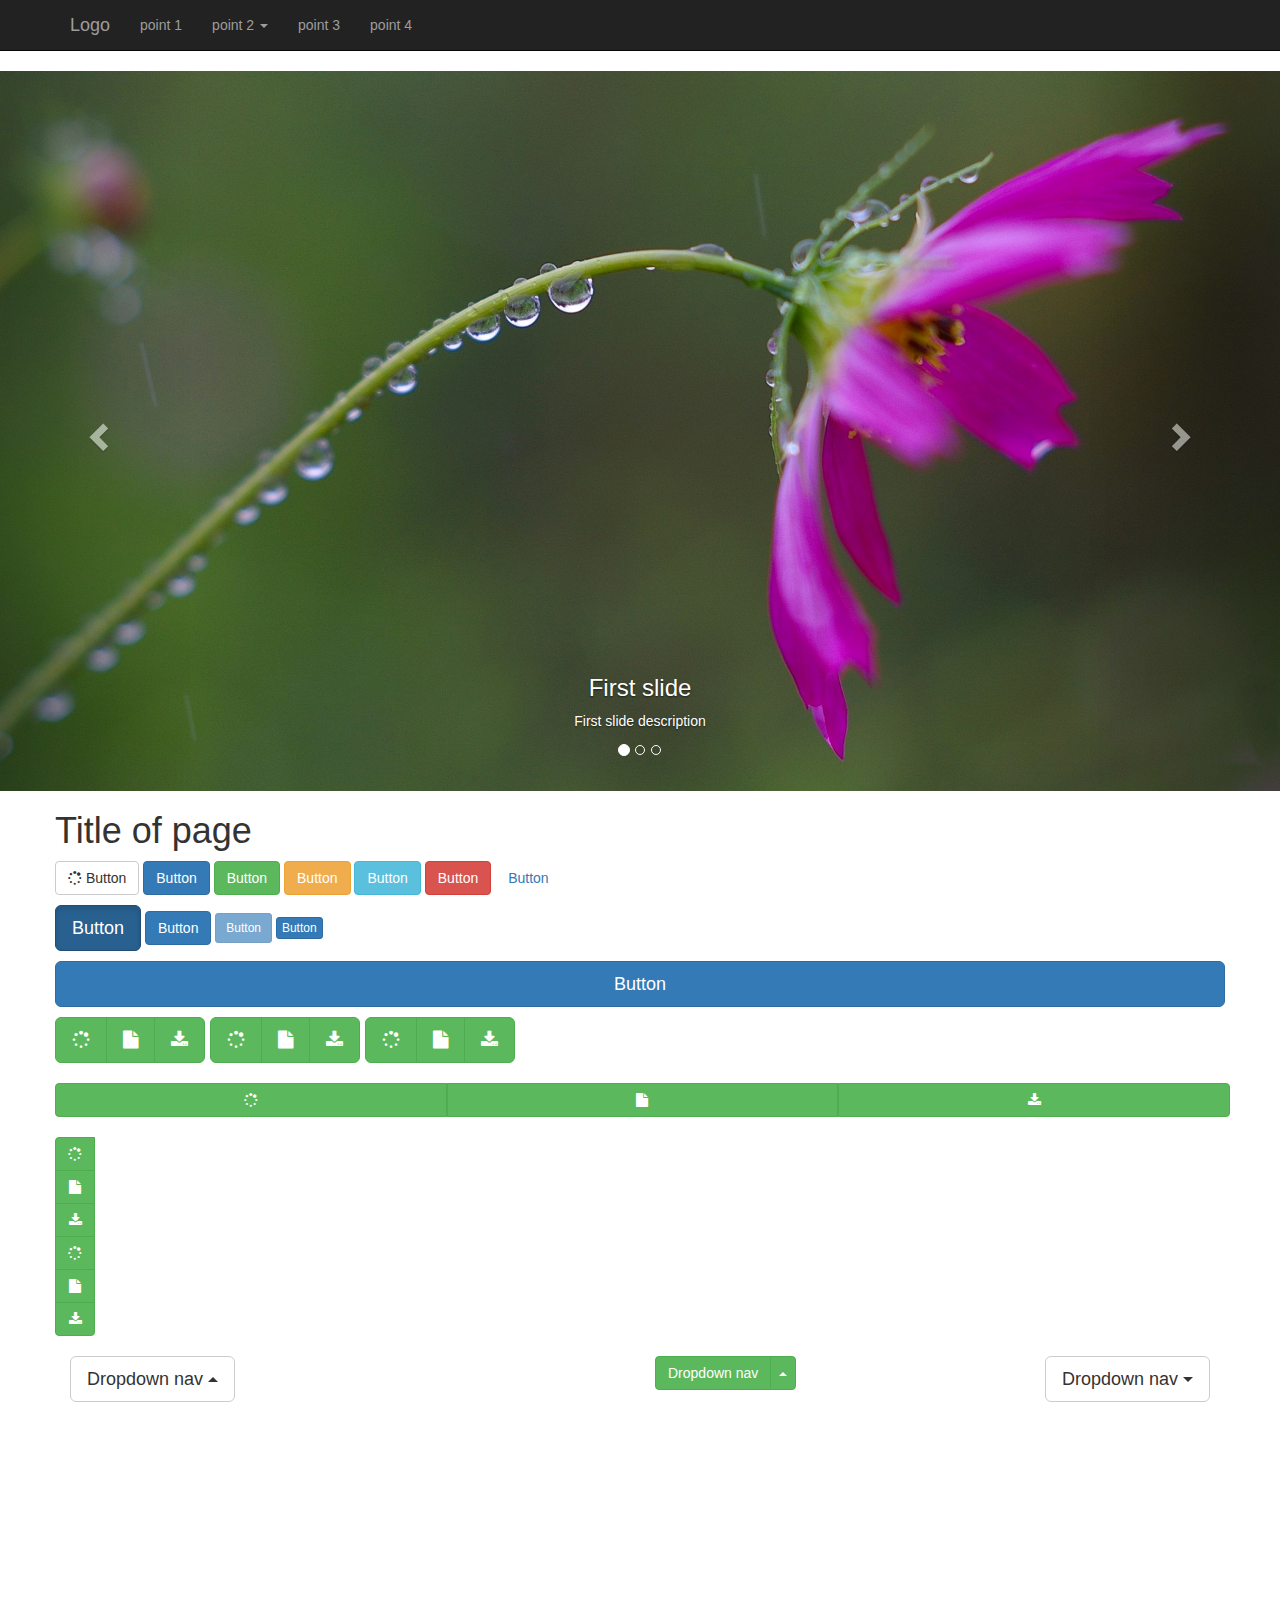
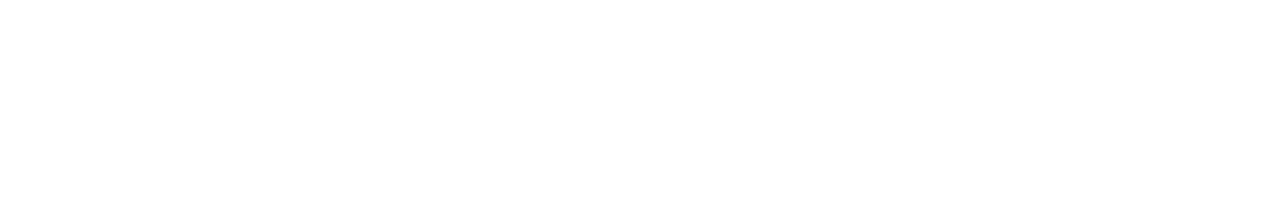
==== index.html @ a17757e1 "lesson 10 dropdown menu" ====
<!DOCTYPE html>
<html lang="ru">
    <head>
        <meta charset="utf-8">
        <meta http-equiv="X-UA-Compatible" content="IE=edge">
        <meta name="viewport" content="width=device-width, initial-scale=1">
        <!-- The above 3 meta tags *must* come first in the head; any other head content must come *after* these tags -->
        <title>Bootstrap 101 Template</title>

        <!-- Bootstrap -->
        <link href="css/bootstrap.min.css" rel="stylesheet">
        <link href="css/font-awesome.min.css" rel="stylesheet">
        <link href="css/style.css" rel="stylesheet">

        <!-- HTML5 shim and Respond.js for IE8 support of HTML5 elements and media queries -->
        <!-- WARNING: Respond.js doesn't work if you view the page via file:// -->
        <!--[if lt IE 9]>
        <script src="https://oss.maxcdn.com/html5shiv/3.7.2/html5shiv.min.js"></script>
        <script src="https://oss.maxcdn.com/respond/1.4.2/respond.min.js"></script>
        <![endif]-->
    </head>
    <body>
        <div class="navbar navbar-inverse navbar-static-top">
            <div class="container">
                <div class="navbar-header">
                    <a href="#" class="navbar-brand">Logo</a>
                    <button class="navbar-toggle" data-toggle="collapse" data-target="#responsive-menu" type="button">
                        <span class="sr-only">Open nav</span>
                        <span class="icon-bar"></span>
                        <span class="icon-bar"></span>
                        <span class="icon-bar"></span>
                    </button>
                </div>
                <div class="collapse navbar-collapse" id="responsive-menu">
                    <ul class="nav navbar-nav">
                        <li><a href="#">point 1</a></li>
                        <li class="dropdown">
                            <a href="#" class="dropdown-toggle" data-toggle="dropdown">point 2 <b class="caret"></b></a>
                            <ul class="dropdown-menu">
                                <li><a href="#">point 1</a></li>
                                <li><a href="#">point 2</a></li>
                                <li><a href="#">point 3</a></li>
                                <li class="divider"></li>
                                <li><a href="#">point 4</a></li>
                            </ul>
                        </li>
                        <li><a href="#">point 3</a></li>
                        <li><a href="#">point 4</a></li>
                    </ul>
                </div>
            </div>
        </div>
        <div id="carousel" class="carousel slide">
            <!-- Индикаторы слайдов -->
            <ol class="carousel-indicators">
                <li class="active" data-target="#carousel" data-slide-to="0"></li>
                <li data-target="#carousel" data-slide-to="1"></li>
                <li data-target="#carousel" data-slide-to="2"></li>
            </ol>
            <!-- Сдайды -->
            <div class="carousel-inner">
                <div class="item active">
                    <img src="img/slide-1.jpg" alt="">
                    <div class="carousel-caption">
                        <h3>First slide</h3>
                        <p>First slide description</p>
                    </div>
                </div>
                <div class="item">
                    <img src="img/slide-2.jpg" alt="">
                    <div class="carousel-caption">
                        <h3>Second slide</h3>
                        <p>Second slide description</p>
                    </div>
                </div>
                <div class="item">
                    <img src="img/slide-3.jpg" alt="">
                    <div class="carousel-caption">
                        <h3>Third slide</h3>
                        <p>Third slide description</p>
                    </div>
                </div>
            </div>
            <!-- Стрелки переключения слайдов -->
            <a href="#carousel" class="left carousel-control" data-slide="prev">
                <span class="glyphicon glyphicon-chevron-left"></span>
            </a>
            <a href="#carousel" class="right carousel-control"  data-slide="next">
                <span class="glyphicon glyphicon-chevron-right"></span>
            </a>
        </div>
        <div class="container">
            <div class="row">
                <h1>Title of page</h1>
                <p>
                    <a href="#" class="btn btn-default"><i class="fa fa-spinner fa-spin"></i> Button</a>
                    <a href="#" class="btn btn-primary">Button</a>
                    <a href="#" class="btn btn-success">Button</a>
                    <a href="#" class="btn btn-warning">Button</a>
                    <a href="#" class="btn btn-info">Button</a>
                    <a href="#" class="btn btn-danger">Button</a>
                    <a href="#" class="btn btn-link">Button</a>
                </p>
                <p>
                    <a href="#" class="btn btn-primary btn-lg active">Button</a>
                    <a href="#" class="btn btn-primary">Button</a>
                    <a href="#" class="btn btn-primary btn-sm disabled">Button</a>
                    <a href="#" class="btn btn-primary btn-xs">Button</a>
                </p>
                <p>
                    <a href="#" class="btn btn-primary btn-lg btn-block">Button</a>
                </p>
            </div>
        </div>
        <div class="container">
            <div class="row">
                <div class="btn-toolbar">
                    <div class="btn-group btn-group-lg">
                        <a href="#" class="btn btn-success"><i class="fa fa-spinner"></i></a>
                        <a href="#" class="btn btn-success"><i class="fa fa-file"></i></a>
                        <a href="#" class="btn btn-success"><i class="fa fa-download"></i></a>
                    </div>
                    <div class="btn-group btn-group-lg">
                        <a href="#" class="btn btn-success"><i class="fa fa-spinner"></i></a>
                        <a href="#" class="btn btn-success"><i class="fa fa-file"></i></a>
                        <a href="#" class="btn btn-success"><i class="fa fa-download"></i></a>
                    </div>
                    <div class="btn-group btn-group-lg">
                        <a href="#" class="btn btn-success"><i class="fa fa-spinner"></i></a>
                        <a href="#" class="btn btn-success"><i class="fa fa-file"></i></a>
                        <a href="#" class="btn btn-success"><i class="fa fa-download"></i></a>
                    </div>
                </div>
                <br>
                <div class="btn-toolbar">
                    <div class="btn-group btn-group-justified">
                        <a href="#" class="btn btn-success"><i class="fa fa-spinner"></i></a>
                        <a href="#" class="btn btn-success"><i class="fa fa-file"></i></a>
                        <a href="#" class="btn btn-success"><i class="fa fa-download"></i></a>
                    </div>
                </div>
                <br>
                <div class="btn-group btn-group-vertical">
                    <a href="#" class="btn btn-success"><i class="fa fa-spinner"></i></a>
                    <a href="#" class="btn btn-success"><i class="fa fa-file"></i></a>
                    <a href="#" class="btn btn-success"><i class="fa fa-download"></i></a>
                    <a href="#" class="btn btn-success"><i class="fa fa-spinner"></i></a>
                    <a href="#" class="btn btn-success"><i class="fa fa-file"></i></a>
                    <a href="#" class="btn btn-success"><i class="fa fa-download"></i></a>
                </div>
            </div>
        </div>
        <div class="container">
            <br>
            <div class="row">
                <div class="col-md-6">
                    <div class="btn-group dropup">
                        <button class="btn btn-default dropdown-toggle btn-lg" data-toggle="dropdown">
                            Dropdown nav <span class="caret"></span>
                        </button>
                        <ul class="dropdown-menu">
                            <li><a href="#">link</a></li>
                            <li><a href="#">link</a></li>
                            <li><a href="#">link</a></li>
                            <li><a href="#">link</a></li>
                            <li><a href="#">link</a></li>
                            <li><a href="#">link</a></li>
                        </ul>
                    </div>
                </div>
                <div class="col-md-6">
                    <div class="btn-group pull-right">
                        <button class="btn btn-default dropdown-toggle btn-lg" data-toggle="dropdown">
                            Dropdown nav <span class="caret"></span>
                        </button>
                        <ul class="dropdown-menu">
                            <li><a href="#">link link link link</a></li>
                            <li><a href="#">link link link link</a></li>
                            <li><a href="#">link link link link</a></li>
                            <li><a href="#">link link link link</a></li>
                            <li><a href="#">link link link link</a></li>
                            <li><a href="#">link link link link</a></li>
                        </ul>
                    </div>
                    <div class="btn-group dropup">
                        <button class="btn btn-success">
                            Dropdown nav
                        </button>
                        <button class="btn btn-success  dropdown-toggle"  data-toggle="dropdown">
                            <span class="caret"></span>
                        </button>
                        <ul class="dropdown-menu">
                            <li><a href="#">link link link link link link link link</a></li>
                            <li><a href="#">link link link link link link link link</a></li>
                            <li><a href="#">link link link link link link link link</a></li>
                            <li><a href="#">link link link link link link link link</a></li>
                            <li><a href="#">link link link link link link link link</a></li>
                            <li><a href="#">link link link link link link link link</a></li>
                        </ul>
                    </div>
                </div>
            </div>
        </div>
        <br>
        <br>
        <br>
        <br>
        <br>
        <br>
        <br>
        <br>
        <br>
        <br>
        <br>
        <br>
        <br>
        <br>
        <br>
        <br>
        <br>
        <br>
        <br>
        <br>
        <br>
        <!-- jQuery (necessary for Bootstrap's JavaScript plugins) -->
        <script src="https://ajax.googleapis.com/ajax/libs/jquery/1.11.3/jquery.min.js"></script>
        <!-- Include all compiled plugins (below), or include individual files as needed -->
        <script src="js/bootstrap.min.js"></script>
    </body>
</html>
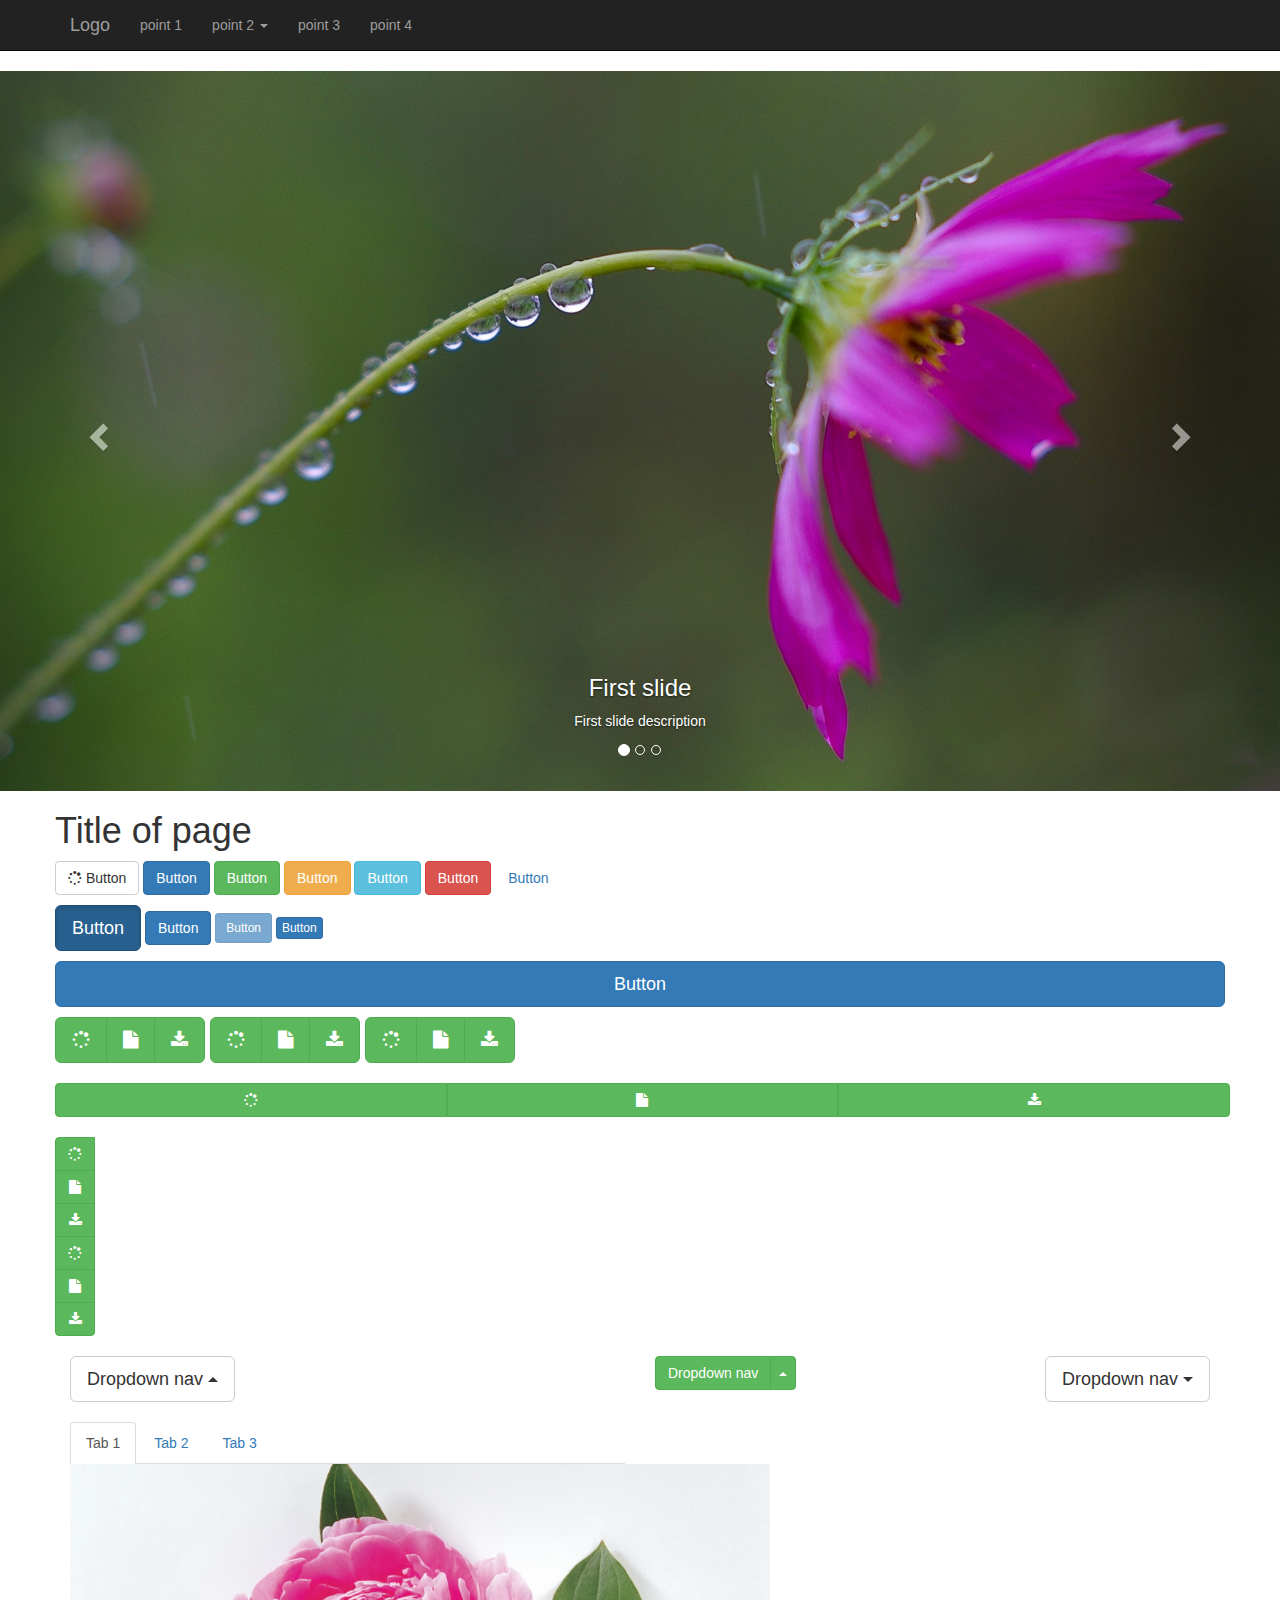
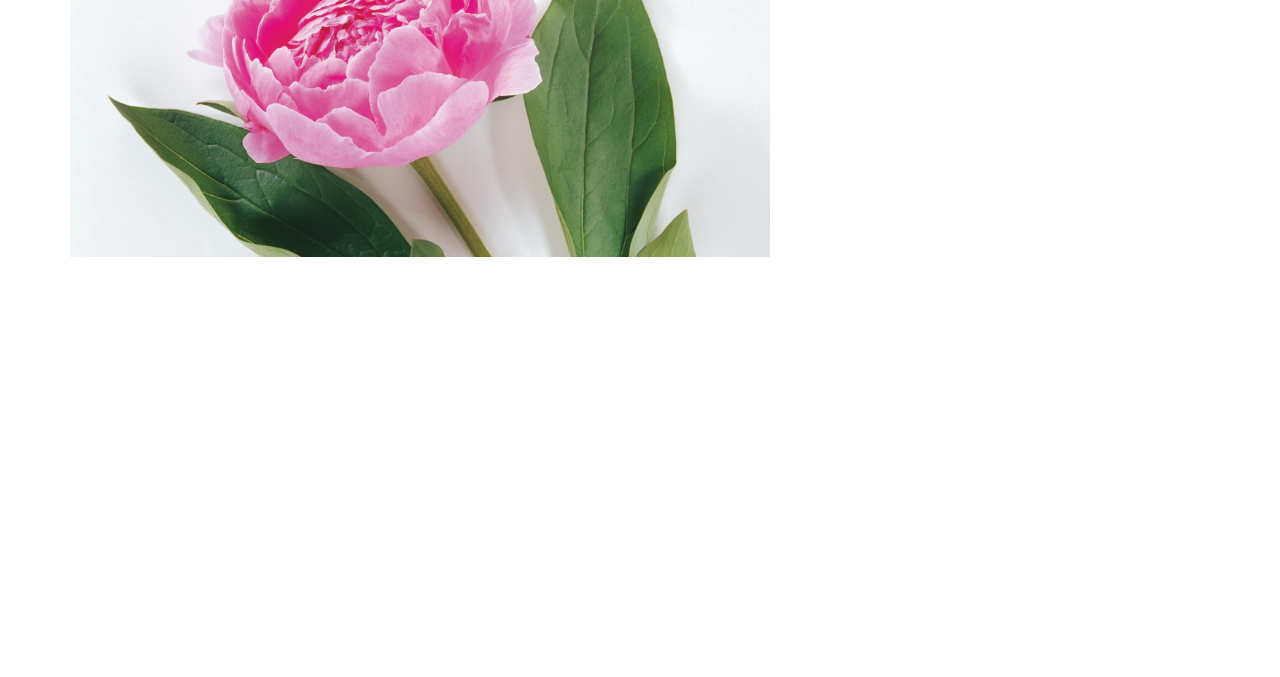
==== commit 01ce4dde: "lesson 11 tabs" ====
--- a/index.html
+++ b/index.html
@@ -201,27 +201,57 @@
                 </div>
             </div>
         </div>
-        <br>
-        <br>
-        <br>
-        <br>
-        <br>
-        <br>
-        <br>
-        <br>
-        <br>
-        <br>
-        <br>
-        <br>
-        <br>
-        <br>
-        <br>
-        <br>
-        <br>
-        <br>
-        <br>
-        <br>
-        <br>
+        <div class="container">
+            <div class="row">
+                <div class="col-md-6">
+                    <div class="tabs">
+                        <br>
+                        <ul class="nav nav-tabs">
+                            <li class="active"><a href="#tab-1" data-toggle="tab">Tab 1</a></li>
+                            <li><a href="#tab-2" data-toggle="tab">Tab 2</a></li>
+                            <li><a href="#tab-3" data-toggle="tab">Tab 3</a></li>
+                        </ul>
+                        <div class="tab-content">
+                            <div id="tab-1" class="tab-pane active fade in">
+                                <img src="img/slide-3.JPG" alt="" width="700">
+                            </div>
+                            <div id="tab-2" class="tab-pane fade">
+                                <img src="img/slide-4.JPG" alt="" width="700">
+                            </div>
+                            <div id="tab-3" class="tab-pane fade">
+                                <img src="img/slide-5.JPG" alt="" width="700">
+                            </div>
+                        </div>
+                    </div>
+                </div>
+                <div class="col-md-6">
+
+                </div>
+            </div>
+        </div>
+        <div>
+            <br>
+            <br>
+            <br>
+            <br>
+            <br>
+            <br>
+            <br>
+            <br>
+            <br>
+            <br>
+            <br>
+            <br>
+            <br>
+            <br>
+            <br>
+            <br>
+            <br>
+            <br>
+            <br>
+            <br>
+            <br>
+        </div>
         <!-- jQuery (necessary for Bootstrap's JavaScript plugins) -->
         <script src="https://ajax.googleapis.com/ajax/libs/jquery/1.11.3/jquery.min.js"></script>
         <!-- Include all compiled plugins (below), or include individual files as needed -->
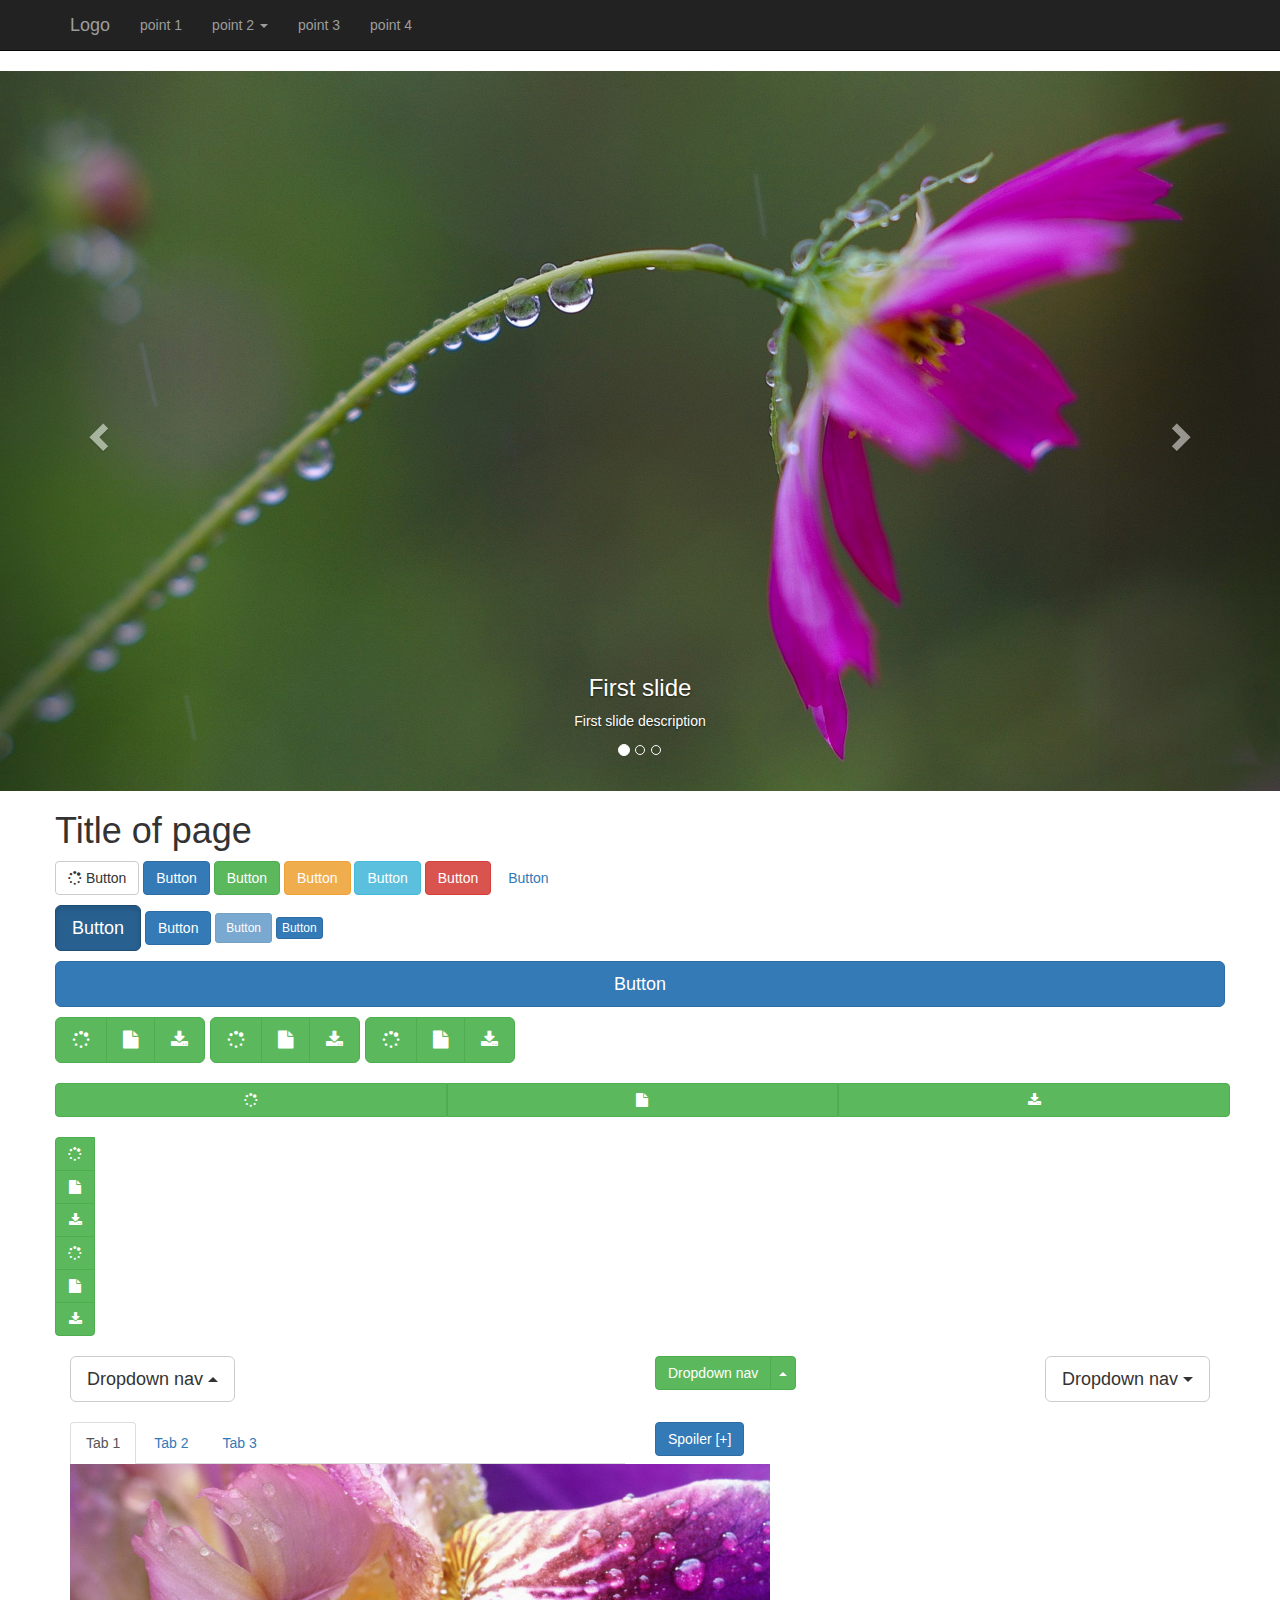
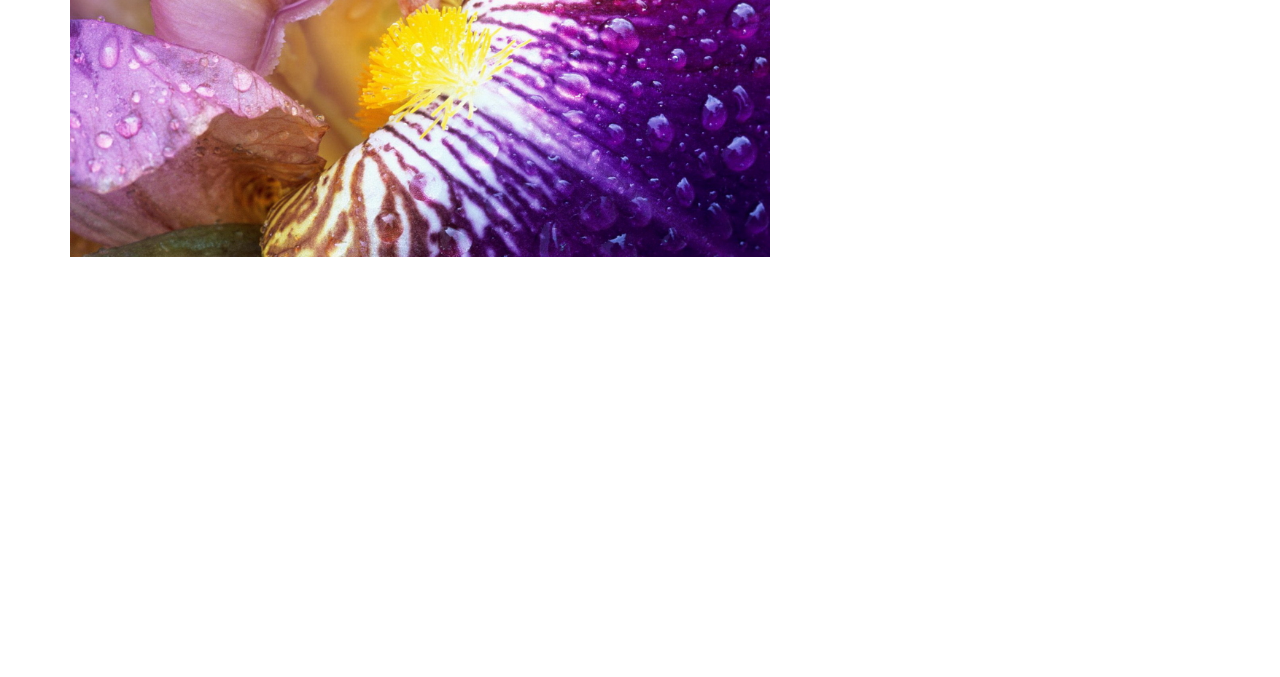
==== commit 12930ce3: "lesson 12 spoiler" ====
--- a/index.html
+++ b/index.html
@@ -213,18 +213,25 @@
                         </ul>
                         <div class="tab-content">
                             <div id="tab-1" class="tab-pane active fade in">
-                                <img src="img/slide-3.JPG" alt="" width="700">
+                                <img src="img/slide-4.JPG" alt="" width="700">
                             </div>
                             <div id="tab-2" class="tab-pane fade">
-                                <img src="img/slide-4.JPG" alt="" width="700">
+                                <img src="img/slide-5.JPG" alt="" width="700">
                             </div>
                             <div id="tab-3" class="tab-pane fade">
-                                <img src="img/slide-5.JPG" alt="" width="700">
+                                <img src="img/slide-6.JPG" alt="" width="700">
                             </div>
                         </div>
                     </div>
                 </div>
                 <div class="col-md-6">
+                    <br>
+                    <a href="#spoiler-1" class="btn btn-primary spoiler collapsed" data-toggle="collapse">Spoiler</a>
+                    <div class="collapse" id="spoiler-1">
+                        <div class="well">
+                            <img src="img/slide-7.jpg" alt="" width="700">
+                        </div>
+                    </div>
 
                 </div>
             </div>
--- a/css/style.css
+++ b/css/style.css
@@ -0,0 +1,7 @@
+a.spoiler::after {
+    content: " [-]";
+}
+
+a.spoiler.collapsed::after {
+    content: " [+]";
+}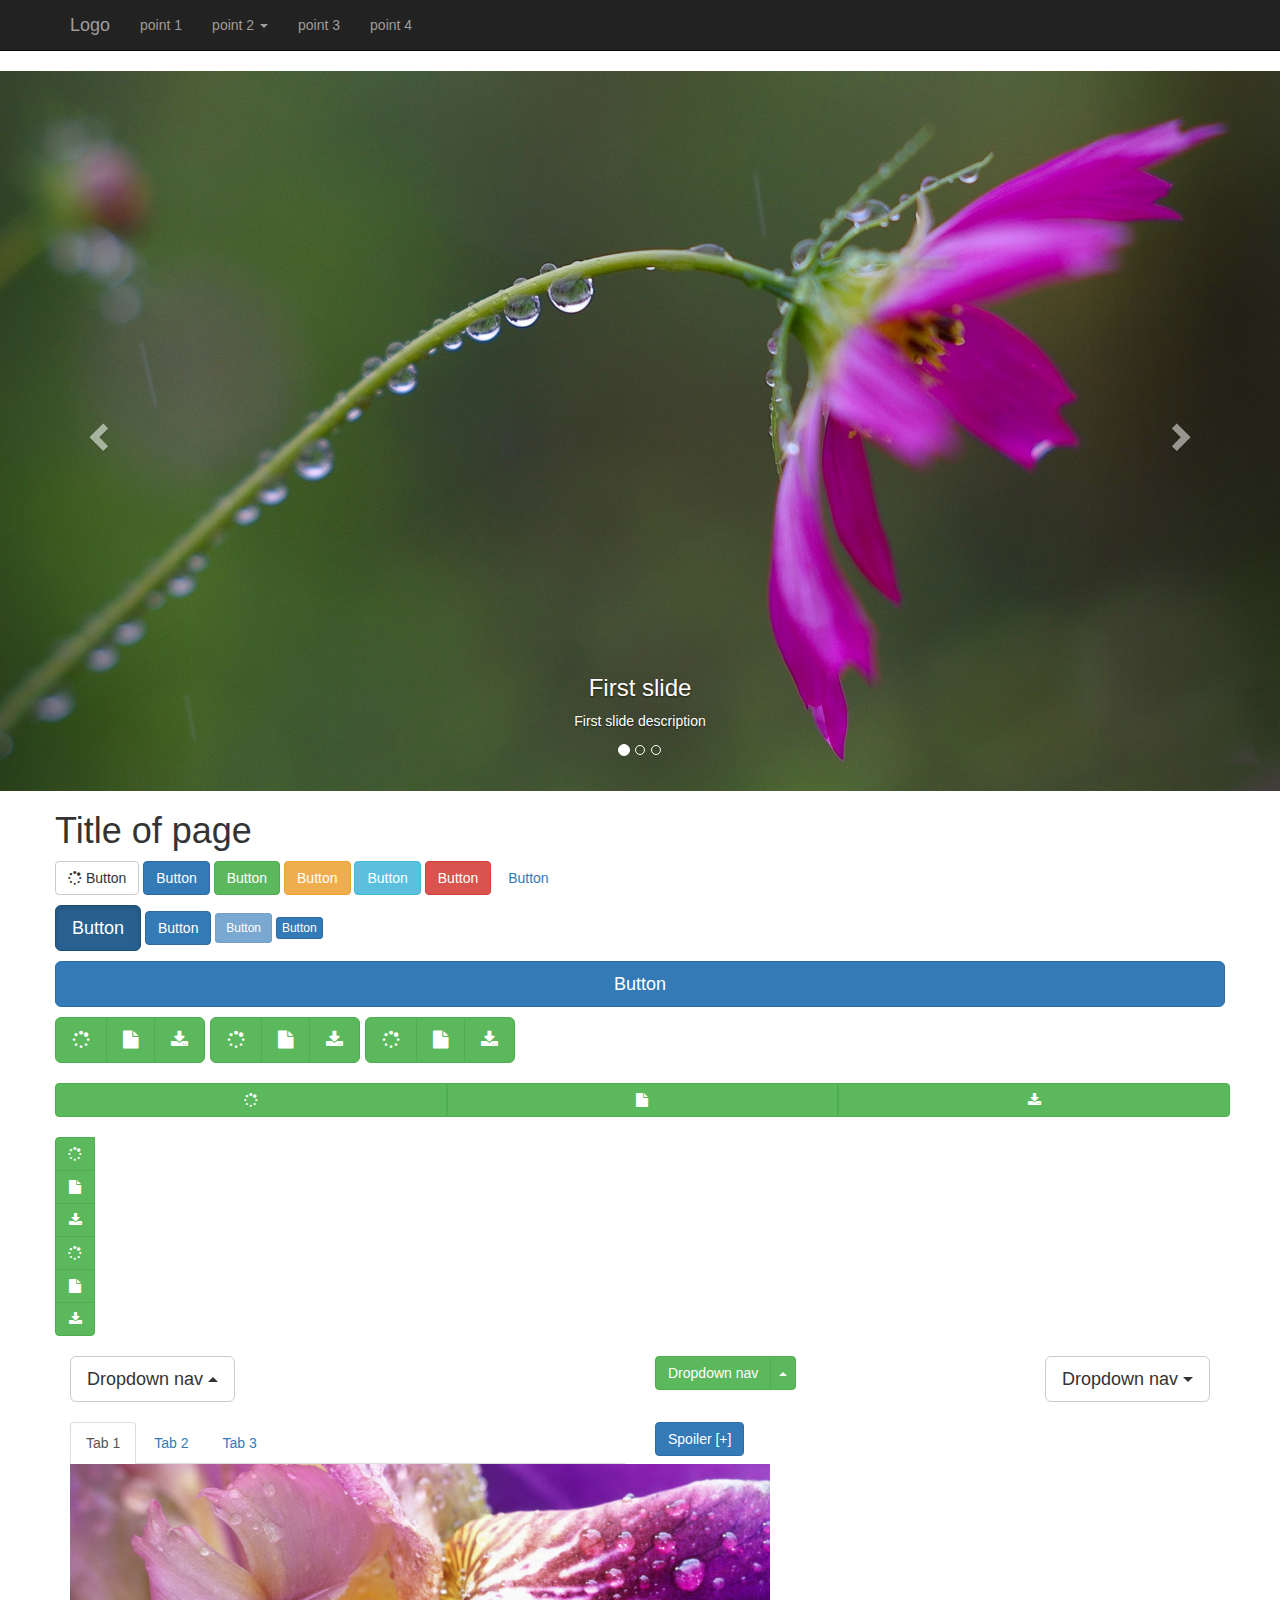
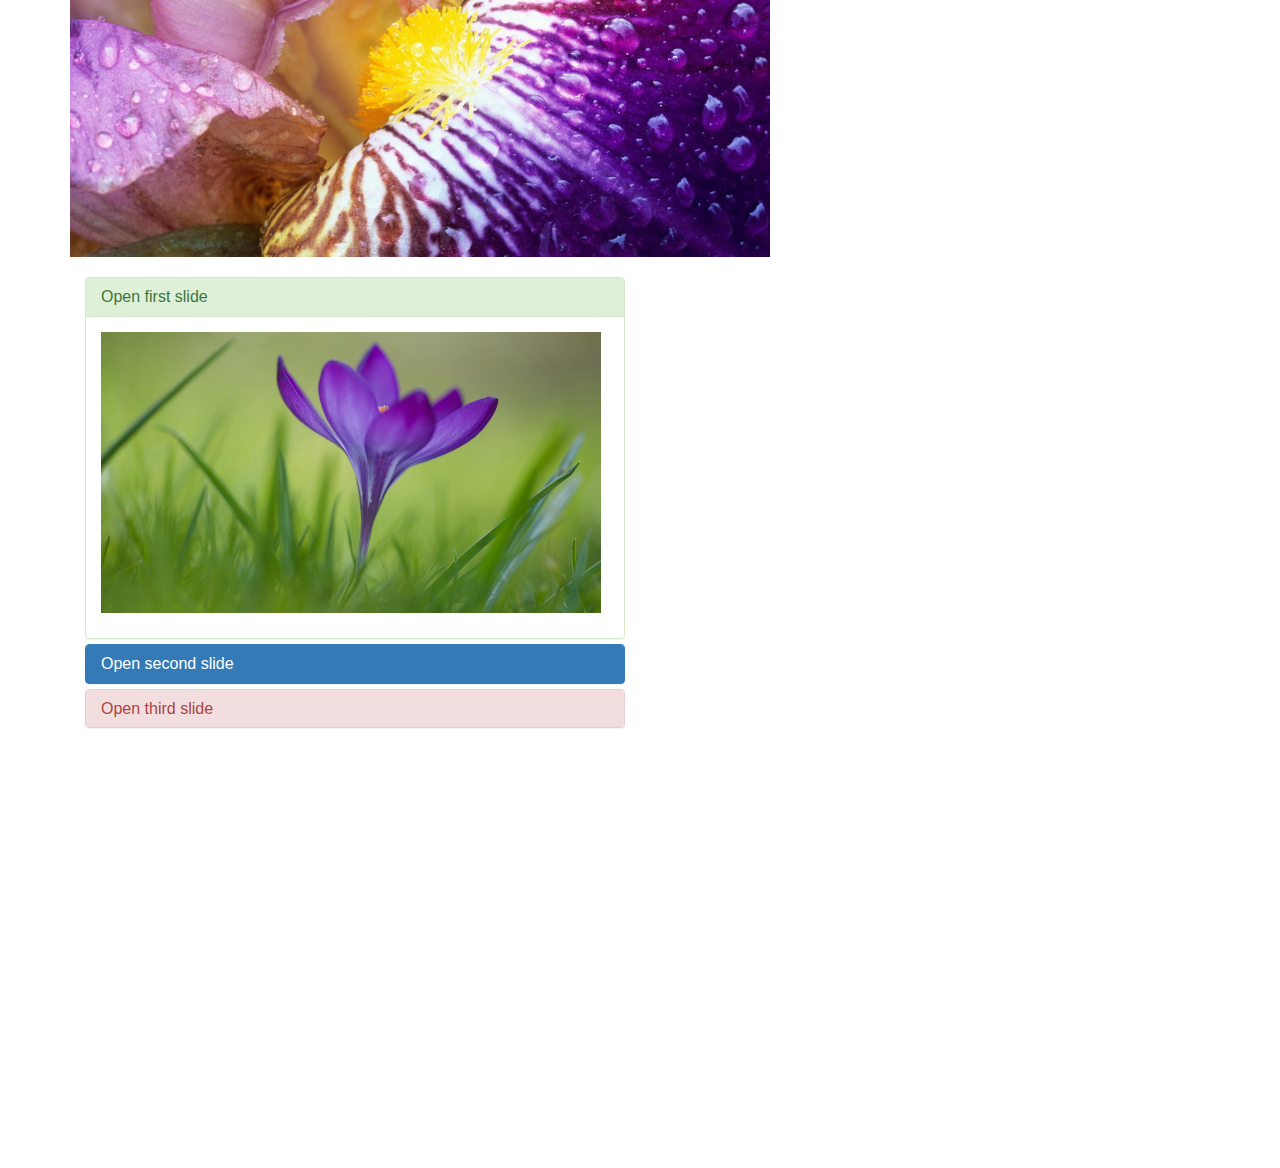
==== commit 106b77a7: "lesson 13 accordion" ====
--- a/index.html
+++ b/index.html
@@ -229,11 +229,57 @@
                     <a href="#spoiler-1" class="btn btn-primary spoiler collapsed" data-toggle="collapse">Spoiler</a>
                     <div class="collapse" id="spoiler-1">
                         <div class="well">
-                            <img src="img/slide-7.jpg" alt="" width="700">
-                        </div>
-                    </div>
-
-                </div>
+                            <img src="img/slide-7.jpg" alt="" width="500">
+                        </div>
+                    </div>
+
+                </div>
+            </div>
+        </div>
+        <div class="container">
+            <div class="col-md-6">
+                <br>
+                <div id="accordion" class="panel-group">
+                    <div class="panel panel-success">
+                        <div class="panel-heading">
+                            <h4 class="panel-title">
+                                <a href="#collapse-1" data-toggle="collapse" data-parent="#accordion">Open first slide</a>
+                            </h4>
+                        </div>
+                        <div id="collapse-1" class="collapse panel-collapse in">
+                            <div class="panel-body">
+                                <p><img src="img/slide-8.jpg" alt="" width="500"></p>
+                            </div>
+                        </div>
+                    </div>
+                    <div class="panel panel-primary">
+                        <div class="panel-heading">
+                            <h4 class="panel-title">
+                                <a href="#collapse-2" data-toggle="collapse" data-parent="#accordion">Open second slide</a>
+                            </h4>
+                        </div>
+                        <div id="collapse-2" class="collapse panel-collapse">
+                            <div class="panel-body">
+                                <p><img src="img/slide-9.jpg" alt="" width="500"></p>
+                            </div>
+                        </div>
+                    </div>
+                    <div class="panel panel-danger">
+                        <div class="panel-heading">
+                            <h4 class="panel-title">
+                                <a href="#collapse-3" data-toggle="collapse" data-parent="#accordion">Open third slide</a>
+                            </h4>
+                        </div>
+                        <div id="collapse-3" class="collapse panel-collapse">
+                            <div class="panel-body">
+                                <p><img src="img/slide-10.jpg" alt="" width="500"></p>
+                            </div>
+                        </div>
+                    </div>
+                </div>
+            </div>
+            <div class="col-md-6">
+
             </div>
         </div>
         <div>
@@ -259,6 +305,8 @@
             <br>
             <br>
         </div>
+
+
         <!-- jQuery (necessary for Bootstrap's JavaScript plugins) -->
         <script src="https://ajax.googleapis.com/ajax/libs/jquery/1.11.3/jquery.min.js"></script>
         <!-- Include all compiled plugins (below), or include individual files as needed -->
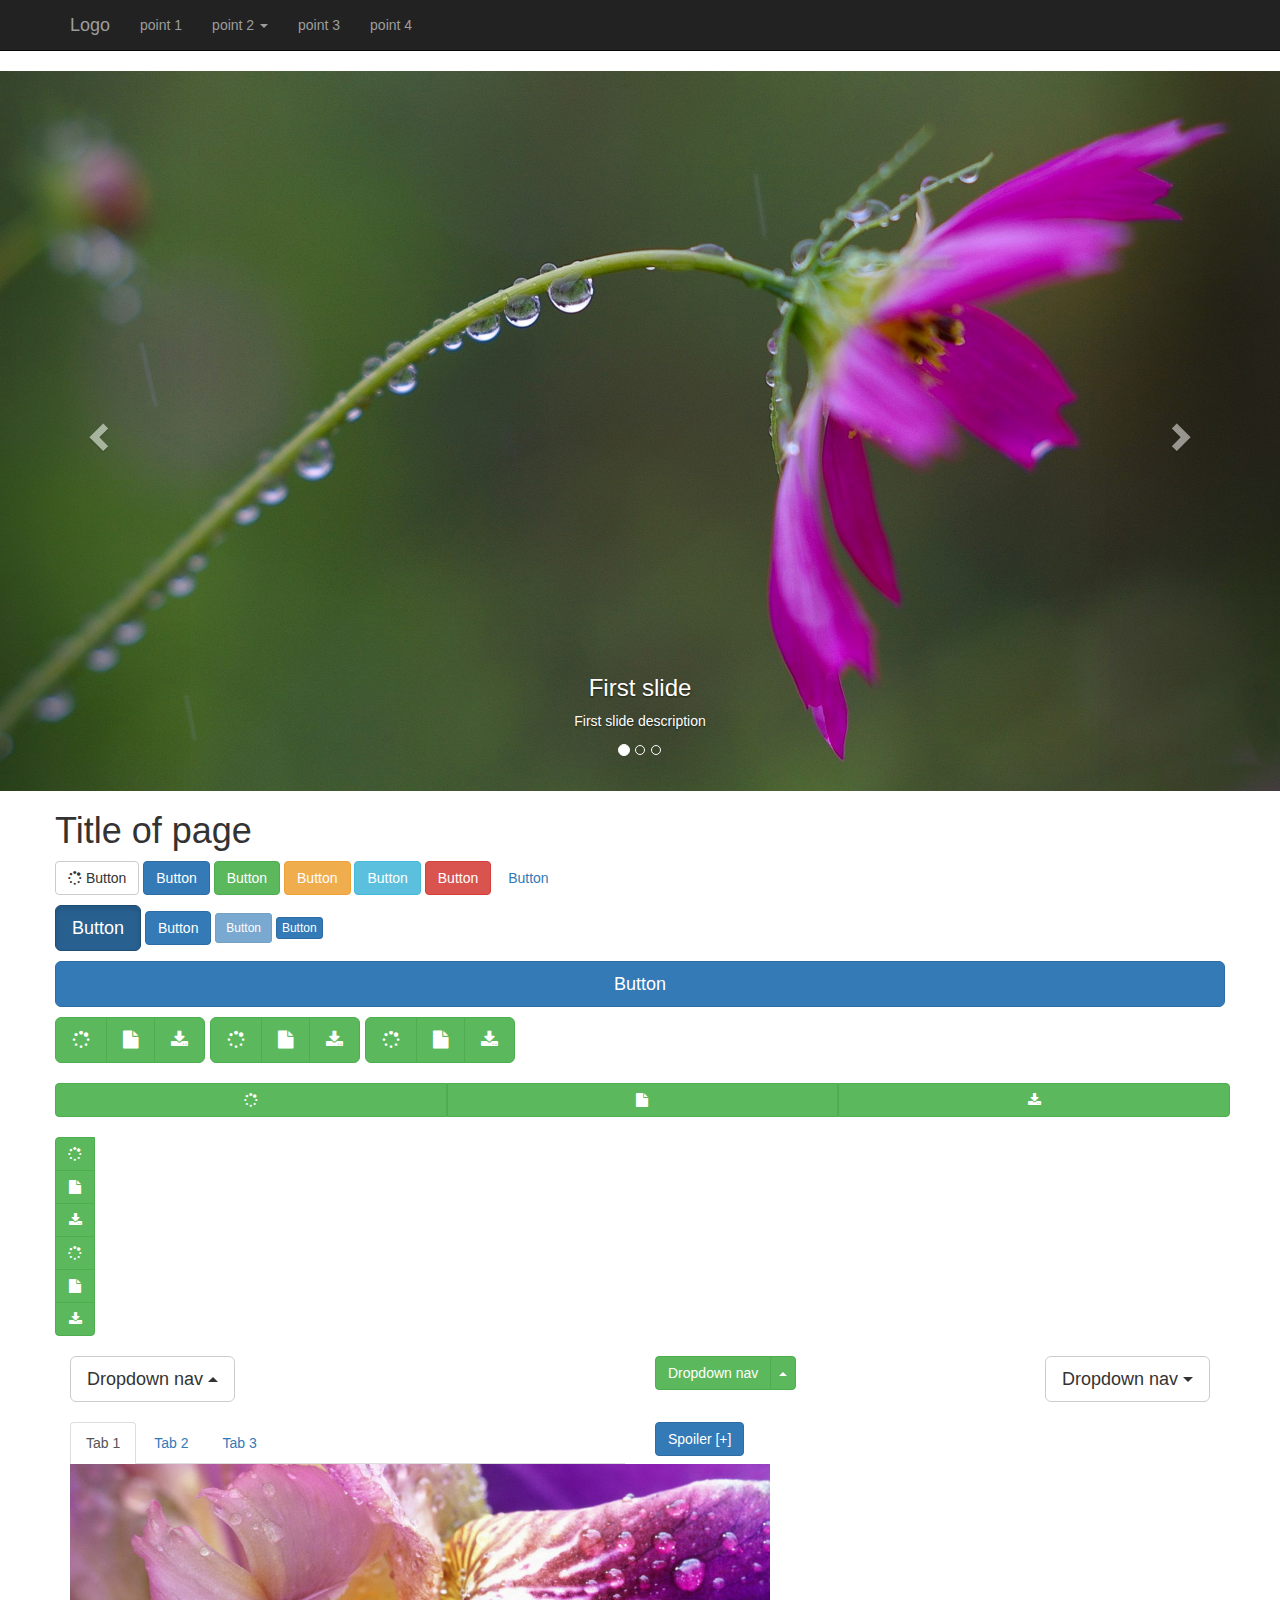
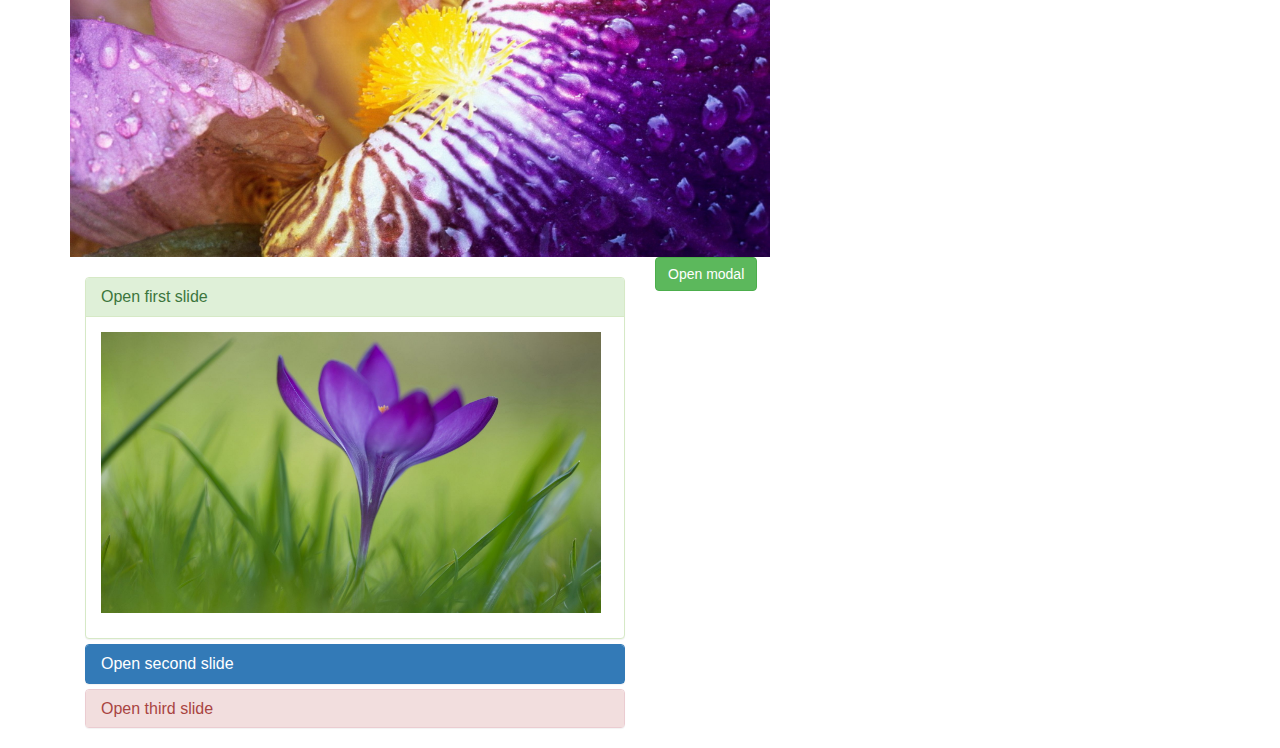
==== commit 0bdc40c7: "lesson 14 modal" ====
--- a/index.html
+++ b/index.html
@@ -279,33 +279,29 @@
                 </div>
             </div>
             <div class="col-md-6">
-
-            </div>
-        </div>
-        <div>
-            <br>
-            <br>
-            <br>
-            <br>
-            <br>
-            <br>
-            <br>
-            <br>
-            <br>
-            <br>
-            <br>
-            <br>
-            <br>
-            <br>
-            <br>
-            <br>
-            <br>
-            <br>
-            <br>
-            <br>
-            <br>
-        </div>
-
+                <button class="btn btn-success" type="button" data-toggle="modal" data-target="#modal-1">Open modal</button>
+            </div>
+        </div>
+
+        <div class="modal fade" id="modal-1">
+            <div class="modal-dialog modal-lg">
+                <div class="modal-content">
+                    <div class="modal-header">
+                        <button class="close" type="button" data-dismiss="modal">
+                            <i class="fa fa-close"></i>
+                        </button>
+                        <h4 class="modal-title">Title window</h4>
+
+                    </div>
+                    <div class="modal-body">
+                        <img src="img/slide-12.jpg" alt="" width="500">
+                    </div>
+                    <div class="modal-footer">
+                        <button class="btn btn-danger" type="button" data-dismiss="modal">Close</button>
+                    </div>
+                </div>
+            </div>
+        </div>
 
         <!-- jQuery (necessary for Bootstrap's JavaScript plugins) -->
         <script src="https://ajax.googleapis.com/ajax/libs/jquery/1.11.3/jquery.min.js"></script>
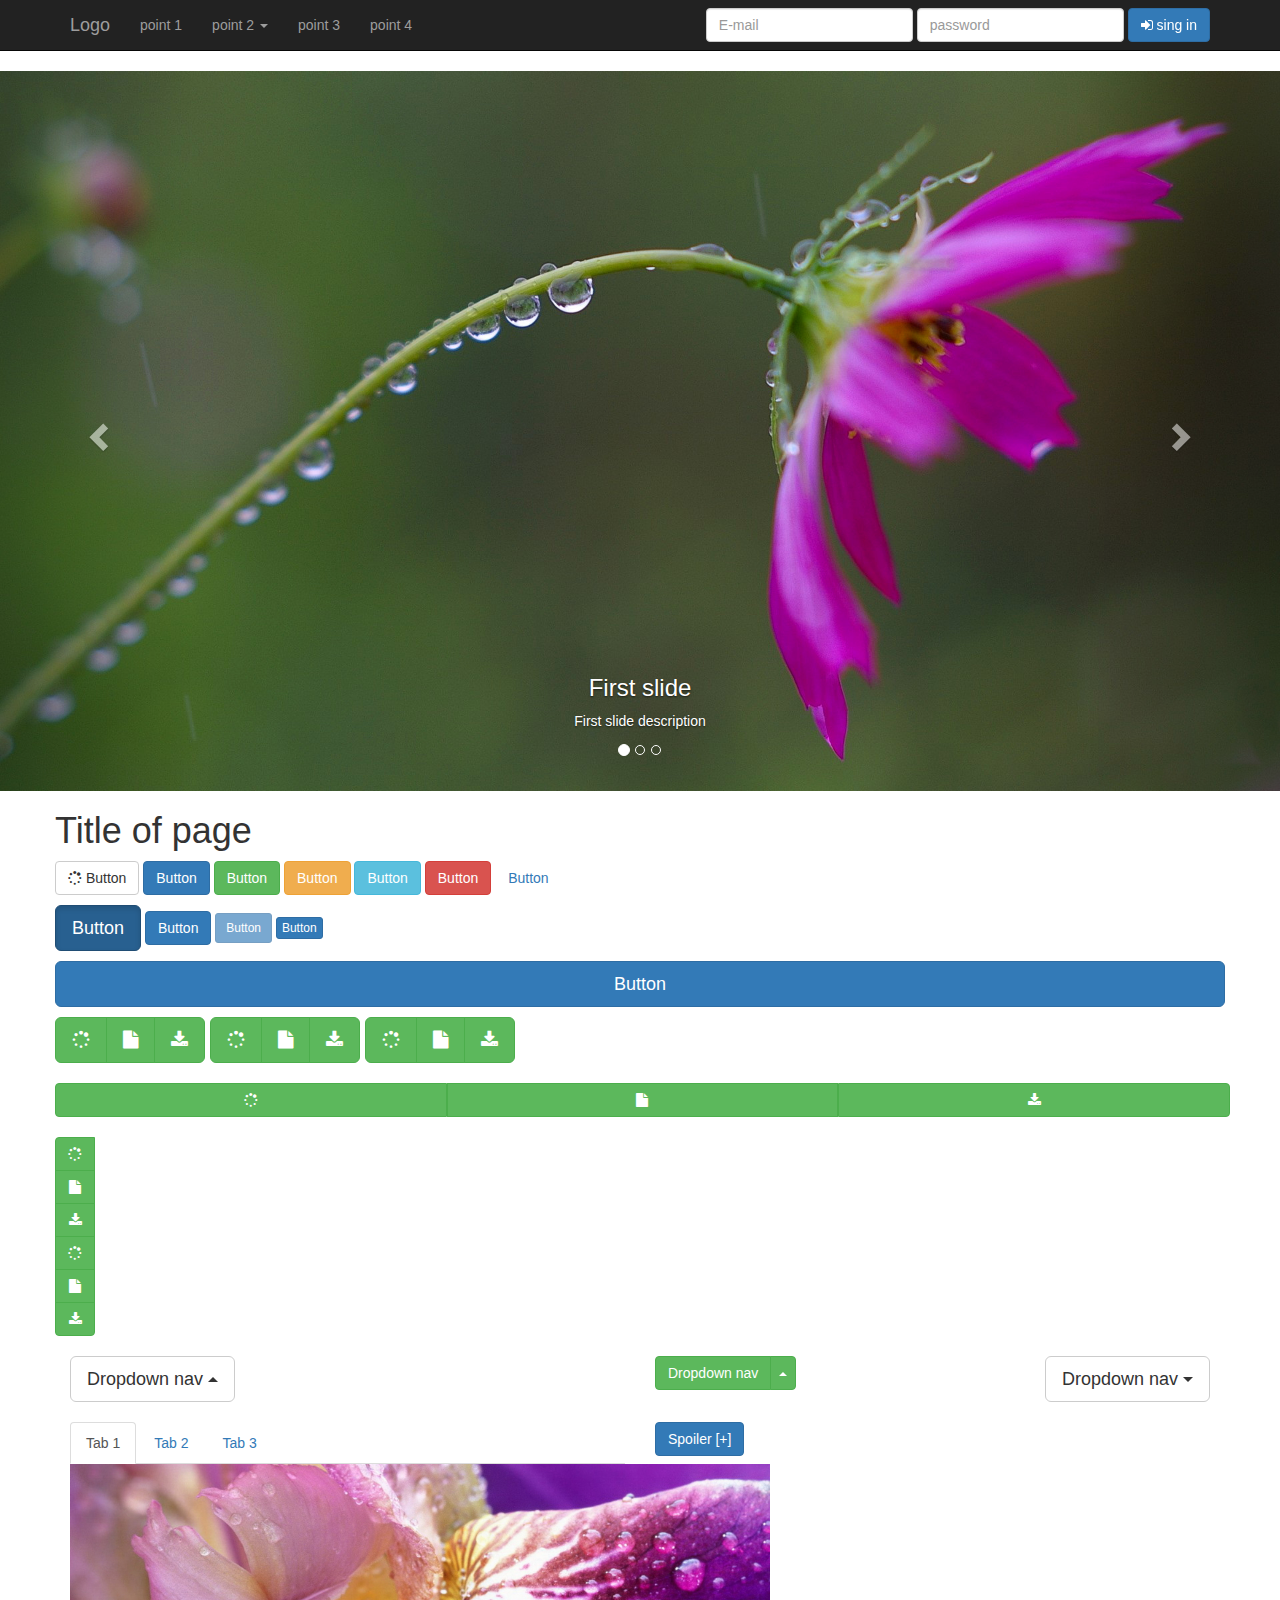
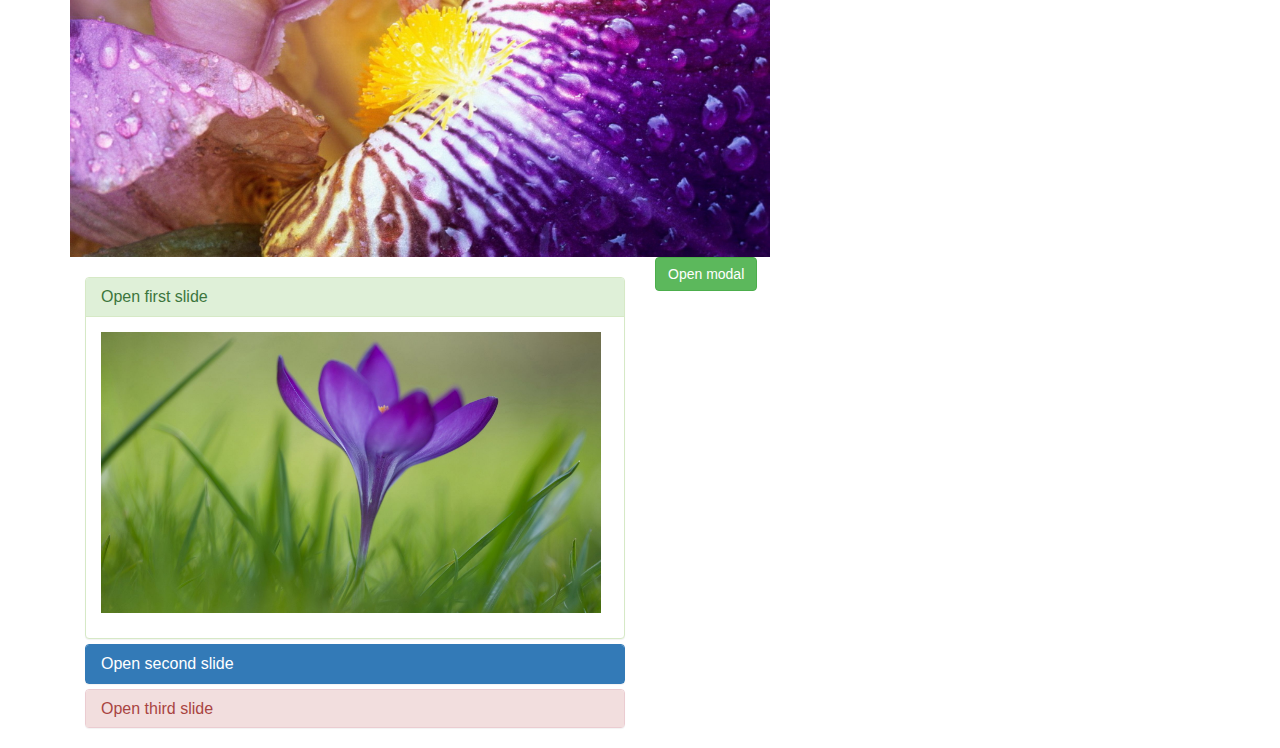
==== commit c6e3284b: "lesson 15 form" ====
--- a/index.html
+++ b/index.html
@@ -47,6 +47,17 @@
                         <li><a href="#">point 3</a></li>
                         <li><a href="#">point 4</a></li>
                     </ul>
+                    <form action="" class="navbar-form navbar-right hidden-sm">
+                        <div class="form-group">
+                            <input class="form-control" type="text" placeholder="E-mail" value="">
+                        </div>
+                        <div class="form-group">
+                            <input class="form-control" type="password" placeholder="password" value="">
+                        </div>
+                        <button type="submit" class="btn btn-primary">
+                            <i class="fa fa-sign-in"></i> sing in
+                        </button>
+                    </form>
                 </div>
             </div>
         </div>
@@ -282,7 +293,6 @@
                 <button class="btn btn-success" type="button" data-toggle="modal" data-target="#modal-1">Open modal</button>
             </div>
         </div>
-
         <div class="modal fade" id="modal-1">
             <div class="modal-dialog modal-lg">
                 <div class="modal-content">
@@ -303,6 +313,7 @@
             </div>
         </div>
 
+
         <!-- jQuery (necessary for Bootstrap's JavaScript plugins) -->
         <script src="https://ajax.googleapis.com/ajax/libs/jquery/1.11.3/jquery.min.js"></script>
         <!-- Include all compiled plugins (below), or include individual files as needed -->
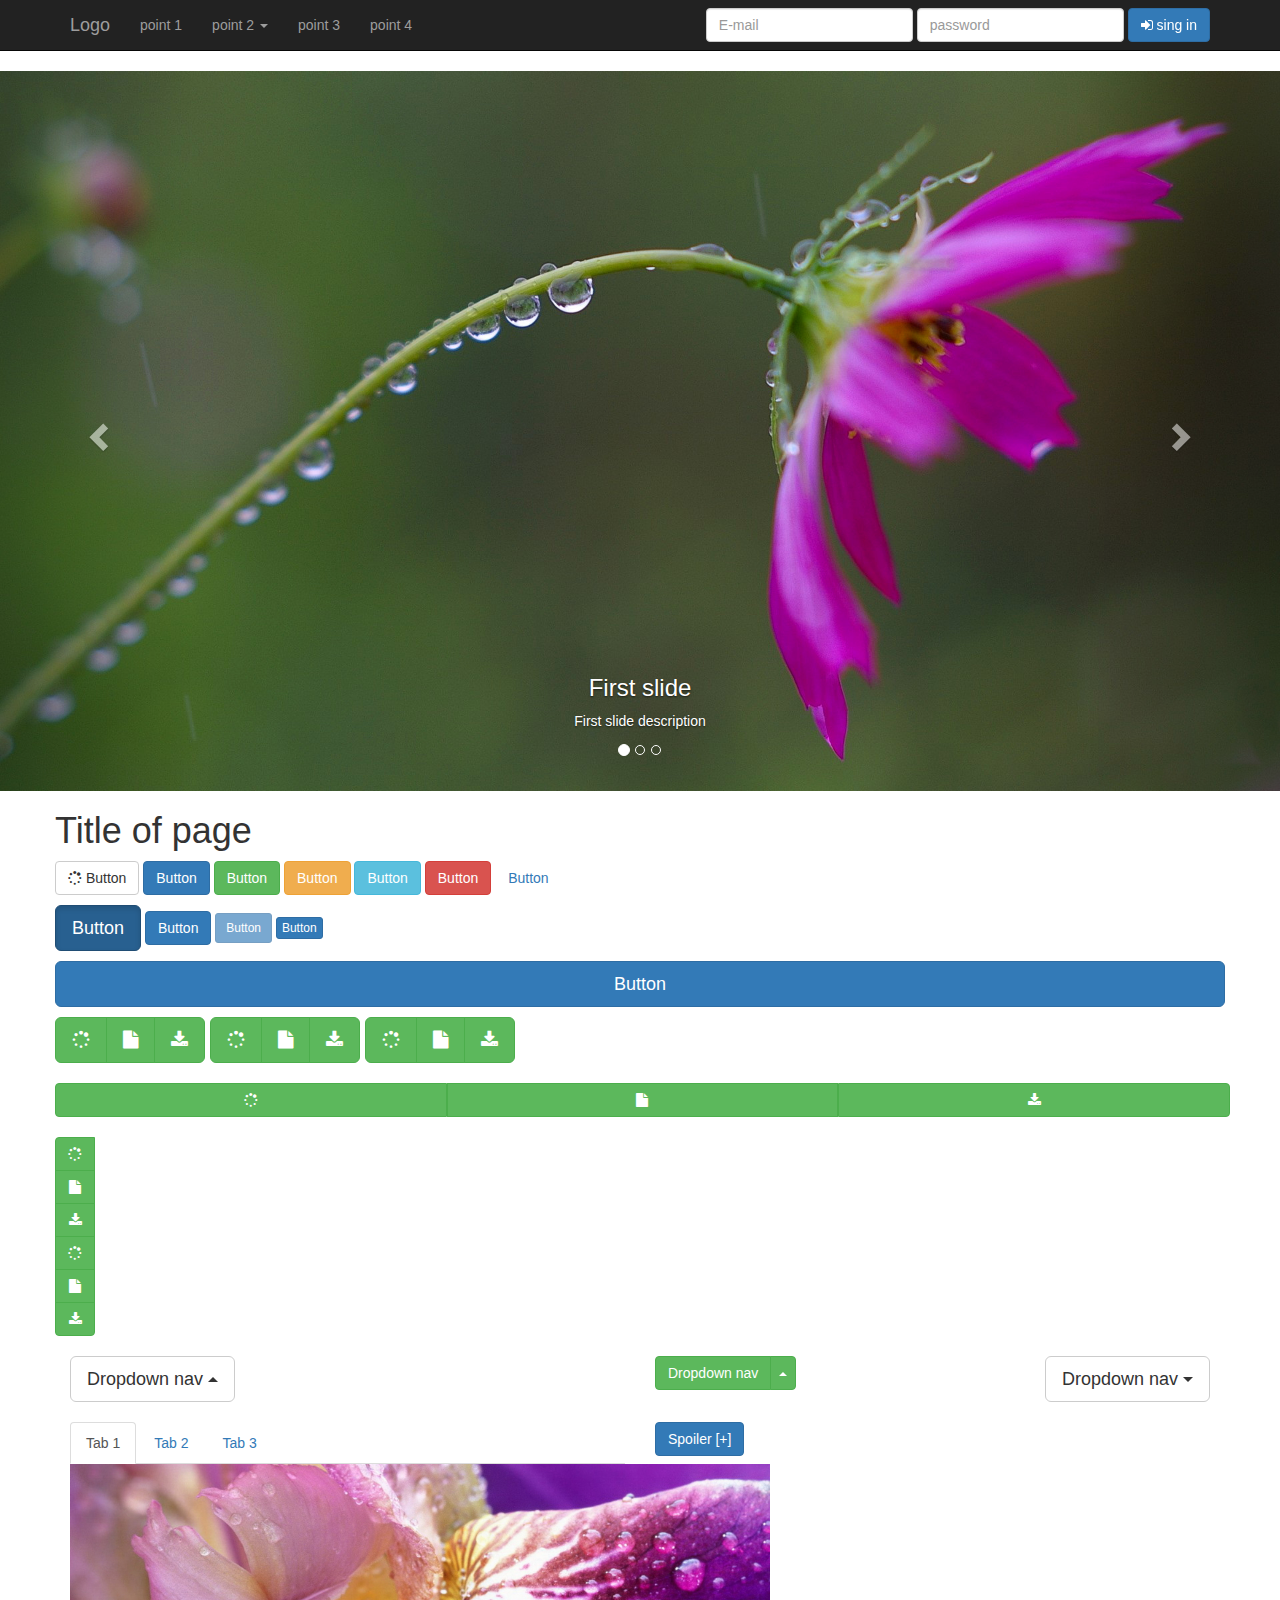
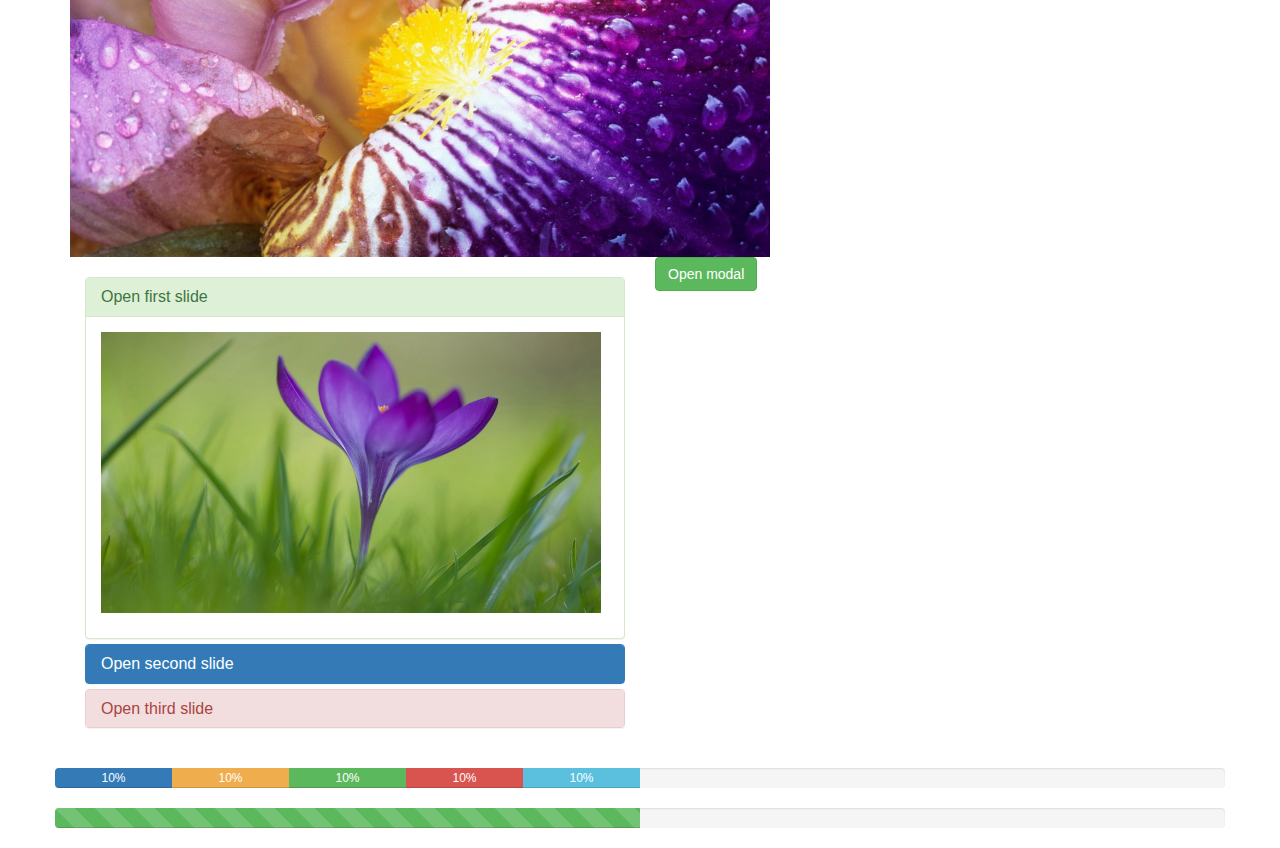
==== commit d6eaf678: "lesson 16 progress bar" ====
--- a/index.html
+++ b/index.html
@@ -312,6 +312,23 @@
                 </div>
             </div>
         </div>
+        <div class="container">
+            <br>
+            <div class="row">
+                <div class="progress">
+                    <div class="progress-bar progress-bar-primary">10%</div>
+                    <div class="progress-bar progress-bar-warning">10%</div>
+                    <div class="progress-bar progress-bar-success">10%</div>
+                    <div class="progress-bar progress-bar-danger">10%</div>
+                    <div class="progress-bar progress-bar-info">10%</div>
+                </div>
+                <div class="progress">
+                    <div class="progress-bar progress-bar-success progress-bar-striped active">
+
+                    </div>
+                </div>
+            </div>
+        </div>
 
 
         <!-- jQuery (necessary for Bootstrap's JavaScript plugins) -->
--- a/css/style.css
+++ b/css/style.css
@@ -4,4 +4,13 @@
 
 a.spoiler.collapsed::after {
     content: " [+]";
+}
+
+.progress-bar {
+    min-width: 2%;
+    width: 10%;
+}
+
+.progress-bar-striped {
+    width: 50%;
 }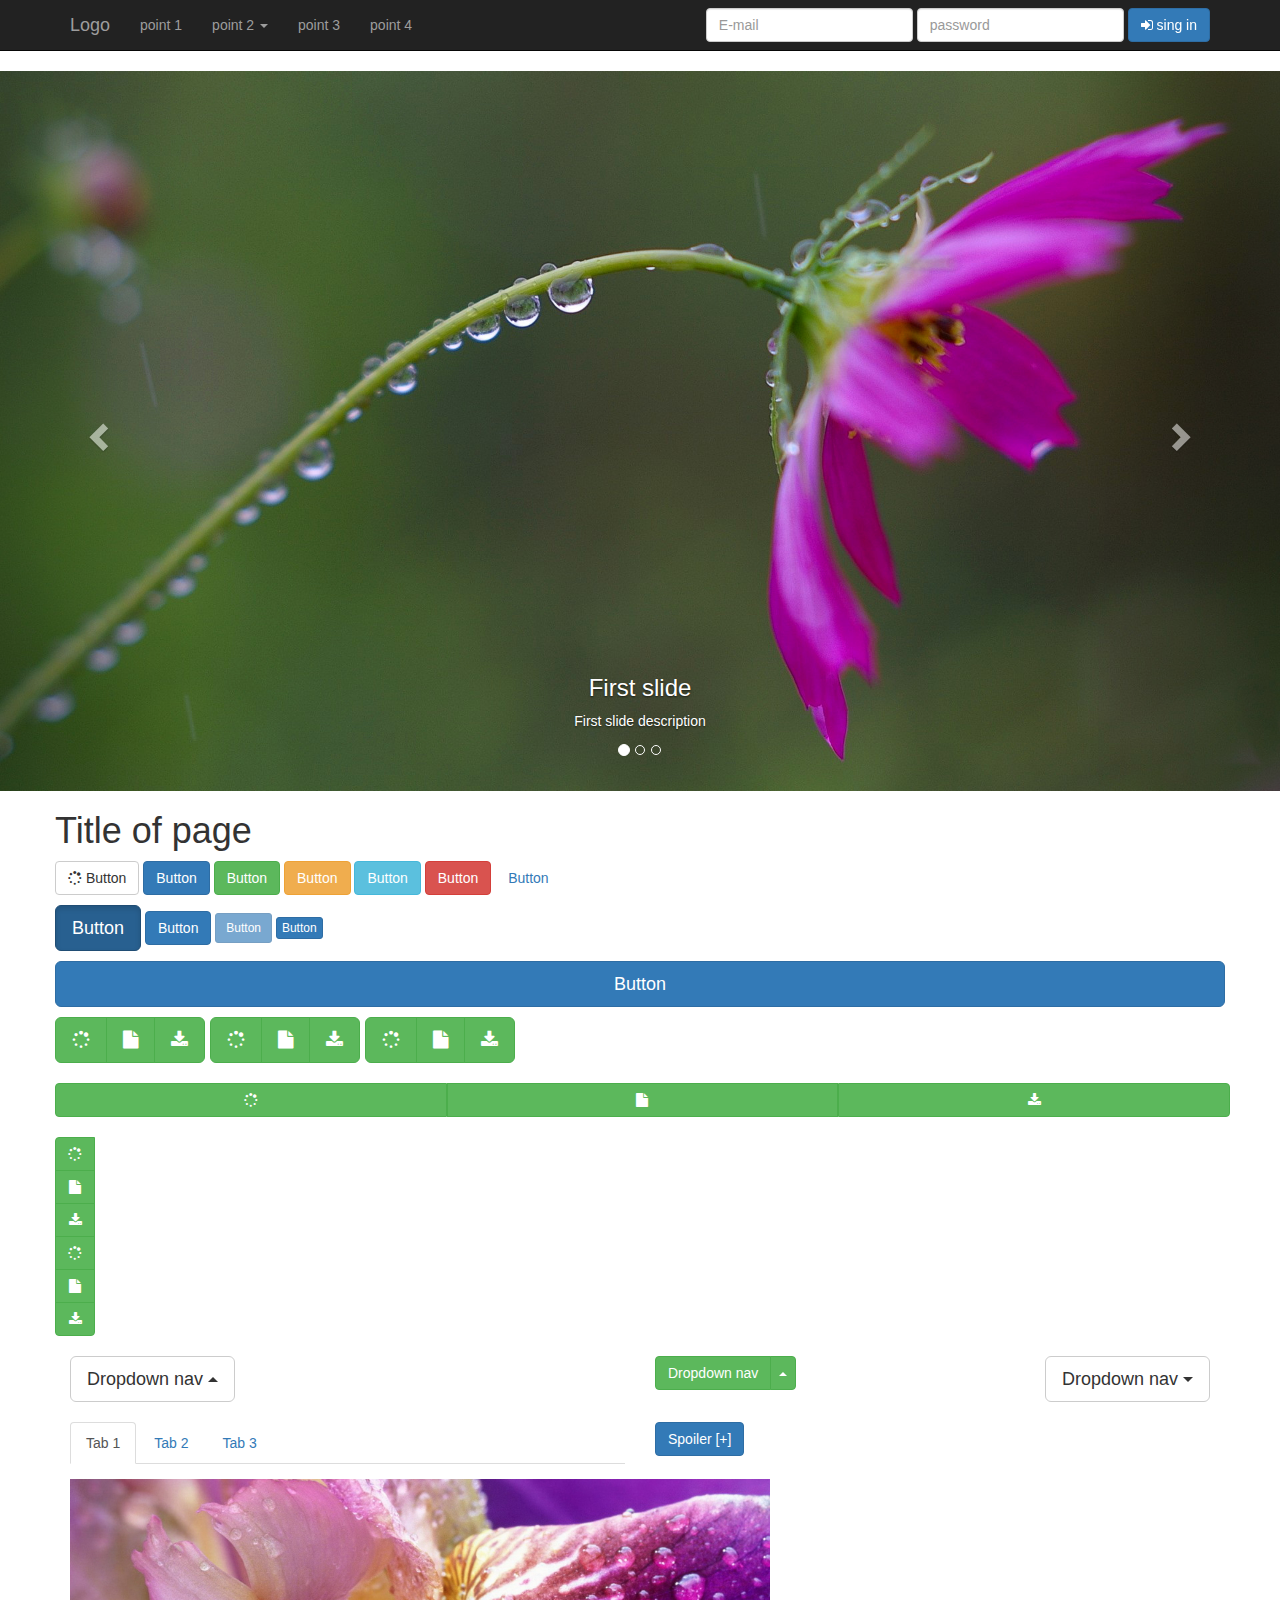
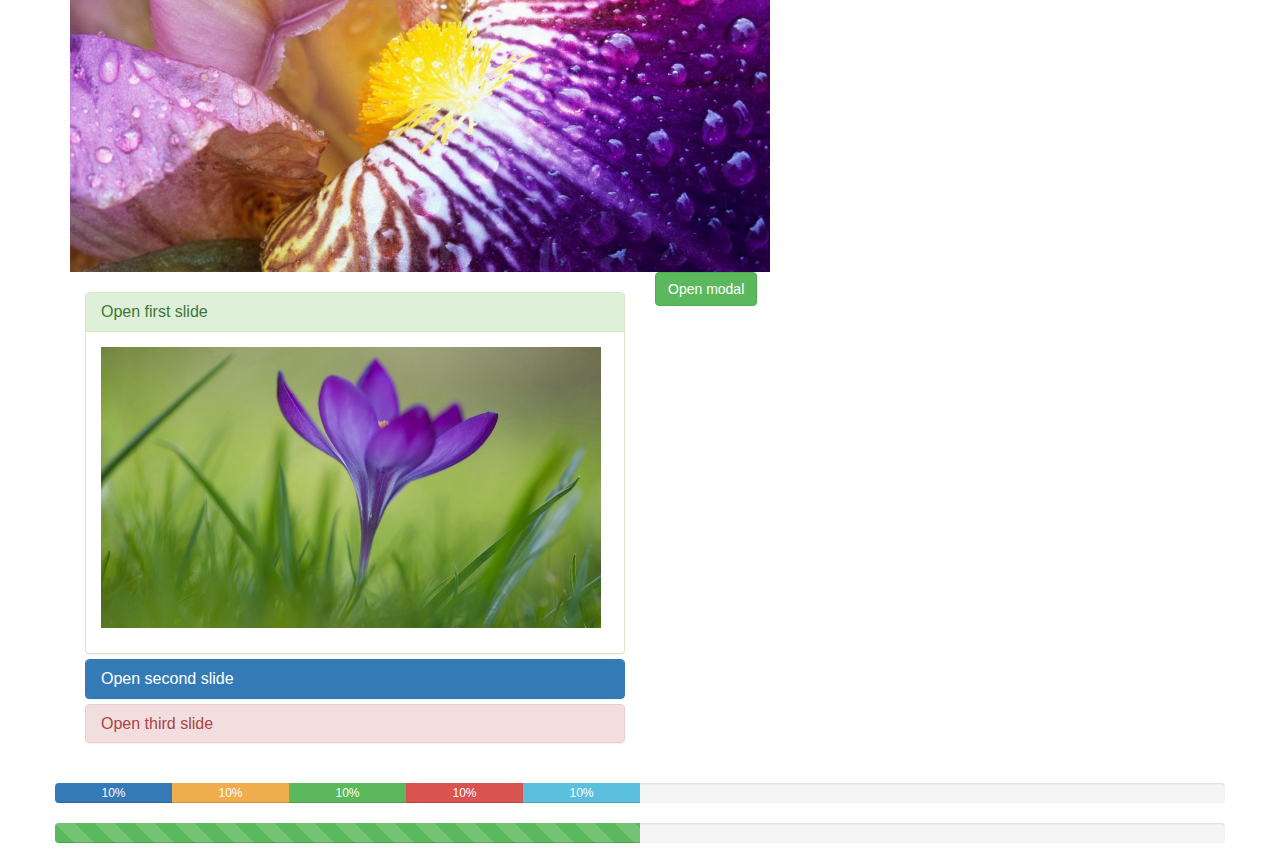
==== commit b09a6259: "lesson 17 new page" ====
--- a/index.html
+++ b/index.html
@@ -304,7 +304,7 @@
 
                     </div>
                     <div class="modal-body">
-                        <img src="img/slide-12.jpg" alt="" width="500">
+                        <img src="img/slide-11.jpg" alt="" width="500">
                     </div>
                     <div class="modal-footer">
                         <button class="btn btn-danger" type="button" data-dismiss="modal">Close</button>
--- a/css/style.css
+++ b/css/style.css
@@ -13,4 +13,8 @@
 
 .progress-bar-striped {
     width: 50%;
+}
+
+.nav-tabs {
+    margin-bottom: 15px;
 }